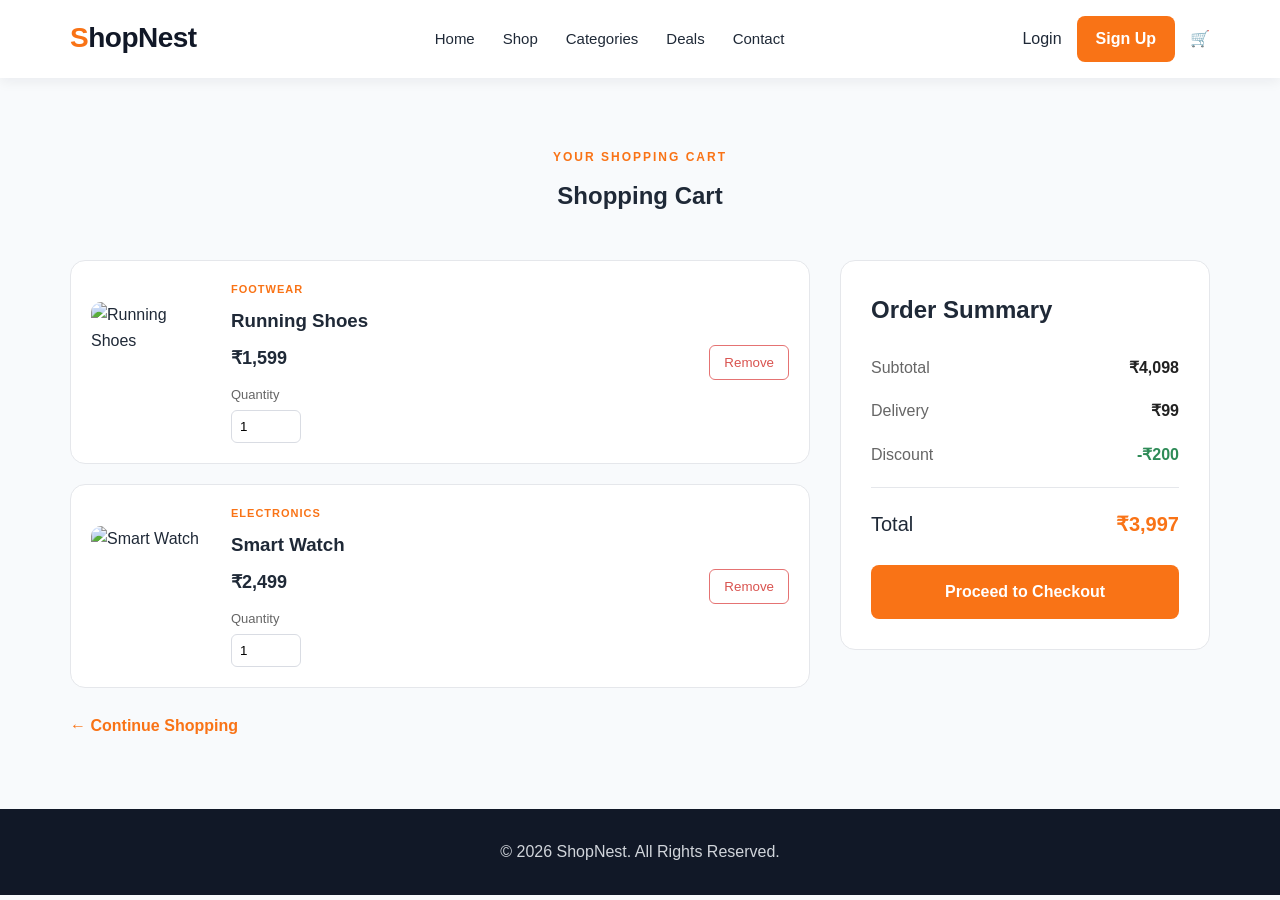
==== cart.html @ 8742a6b3 "initial commit" ====
<!DOCTYPE html>
<html lang="en">

<head>
    <meta charset="UTF-8">

    <meta name="viewport"
        content="width=device-width, initial-scale=1.0">

    <meta name="description"
        content="Your shopping cart - ShopNest">

    <title>Shopping Cart - ShopNest</title>

    <link rel="stylesheet" href="css/style.css">
</head>

<body>

    <!-- Header -->
    <header>

        <nav>

            <a href="index.html" class="logo">
                ShopNest
            </a>

            <ul class="nav-links">

                <li>
                    <a href="index.html">Home</a>
                </li>

                <li>
                    <a href="products.html">Shop</a>
                </li>

                <li>
                    <a href="products.html">Categories</a>
                </li>

                <li>
                    <a href="products.html">Deals</a>
                </li>

                <li>
                    <a href="contact.html">Contact</a>
                </li>

            </ul>

            <div class="nav-actions">

                <a href="login.html">
                    Login
                </a>

                <a href="signup.html" class="signup-btn">
                    Sign Up
                </a>

                <a href="cart.html" aria-label="Shopping Cart">
                    🛒
                </a>

            </div>

        </nav>

    </header>


    <!-- Cart Main Section -->
    <main>

        <section class="cart-section">

            <div class="section-heading">

                <p>
                    YOUR SHOPPING CART
                </p>

                <h1>
                    Shopping Cart
                </h1>

            </div>


            <div class="cart-layout">


                <!-- Cart Items -->

                <div class="cart-items">


                    <!-- Cart Item 1 -->

                    <article class="cart-item">

                        <img
                            src="https://images.unsplash.com/photo-1542291026-7eec264c27ff?auto=format&fit=crop&w=300&q=80"
                            alt="Running Shoes">

                        <div class="cart-item-info">

                            <p class="product-category">
                                Footwear
                            </p>

                            <h3>
                                Running Shoes
                            </h3>

                            <p class="cart-price">
                                ₹1,599
                            </p>

                            <label for="quantity1">
                                Quantity
                            </label>

                            <input
                                type="number"
                                id="quantity1"
                                name="quantity1"
                                value="1"
                                min="1"
                                max="10">

                        </div>

                        <button
                            type="button"
                            class="remove-btn">

                            Remove

                        </button>

                    </article>


                    <!-- Cart Item 2 -->

                    <article class="cart-item">

                        <img
                            src="https://images.unsplash.com/photo-1523275335684-37898b6baf30?auto=format&fit=crop&w=300&q=80"
                            alt="Smart Watch">

                        <div class="cart-item-info">

                            <p class="product-category">
                                Electronics
                            </p>

                            <h3>
                                Smart Watch
                            </h3>

                            <p class="cart-price">
                                ₹2,499
                            </p>

                            <label for="quantity2">
                                Quantity
                            </label>

                            <input
                                type="number"
                                id="quantity2"
                                name="quantity2"
                                value="1"
                                min="1"
                                max="10">

                        </div>

                        <button
                            type="button"
                            class="remove-btn">

                            Remove

                        </button>

                    </article>


                    <!-- Continue Shopping -->

                    <a href="products.html"
                        class="continue-shopping">

                        ← Continue Shopping

                    </a>

                </div>


                <!-- Order Summary -->

                <aside class="order-summary">

                    <h2>
                        Order Summary
                    </h2>


                    <div class="summary-row">

                        <span>
                            Subtotal
                        </span>

                        <strong>
                            ₹4,098
                        </strong>

                    </div>


                    <div class="summary-row">

                        <span>
                            Delivery
                        </span>

                        <strong>
                            ₹99
                        </strong>

                    </div>


                    <div class="summary-row">

                        <span>
                            Discount
                        </span>

                        <strong class="discount">
                            -₹200
                        </strong>

                    </div>


                    <hr>


                    <div class="summary-total">

                        <span>
                            Total
                        </span>

                        <strong>
                            ₹3,997
                        </strong>

                    </div>


                    <a href="#"
                        class="checkout-btn">

                        Proceed to Checkout

                    </a>

                </aside>

            </div>

        </section>

    </main>


    <!-- Footer -->

    <footer>

        <p>
            &copy; 2026 ShopNest.
            All Rights Reserved.
        </p>

    </footer>

</body>

</html>
---- css/style.css ----
/* =========================
   CSS RESET
========================= */

* {
    margin: 0;
    padding: 0;
    box-sizing: border-box;
}

body {
    font-family: Arial, sans-serif;
    background-color: var(--light-bg);
    color: var(--text-color);
    line-height: 1.6;
}
/* =========================
   CSS VARIABLES
========================= */
:root {
    --primary-color: #f97316;
    --secondary-color: #ea580c;

    --dark-color: #111827;
    --text-color: #1f2937;
    --muted-text: #6b7280;

    --white: #ffffff;
    --light-bg: #f8fafc;
    --border-color: #e5e7eb;

    --shadow-sm: 0 4px 12px rgba(17, 24, 39, 0.06);
    --shadow-md: 0 10px 30px rgba(17, 24, 39, 0.10);
    --shadow-lg: 0 18px 45px rgba(17, 24, 39, 0.14);

    --radius-sm: 8px;
    --radius-md: 14px;
    --radius-lg: 20px;
}
/* =========================
   NAVBAR
========================= */

header {
    background-color: rgba(255, 255, 255, 0.96);
    box-shadow: var(--shadow-sm);
    position: sticky;
    top: 0;
    z-index: 1000;
    backdrop-filter: blur(10px);
}

nav {
    max-width: 1200px;
    margin: auto;
    padding: 16px 30px;

    display: flex;
    align-items: center;
    justify-content: space-between;
    gap: 30px;
}

.logo {
    color: var(--dark-color);
    font-size: 28px;
    font-weight: 800;
    text-decoration: none;
    letter-spacing: -0.5px;
}

.logo::first-letter {
    color: var(--primary-color);
}

.nav-links {
    display: flex;
    list-style: none;
    gap: 28px;
}

.nav-links a {
    color: var(--text-color);
    text-decoration: none;
    font-size: 15px;
    font-weight: 500;
    transition: 0.3s;
}

.nav-links a:hover {
    color: var(--primary-color);
}

.nav-actions {
    display: flex;
    align-items: center;
    gap: 15px;
}

.nav-actions a {
    text-decoration: none;
    color: var(--text-color);
    font-weight: 500;
}

.signup-btn {
    background-color: var(--primary-color);
    color: var(--white) !important;
    padding: 10px 19px;
    border-radius: var(--radius-sm);
    font-weight: 600 !important;
    transition: 0.3s;
}

.signup-btn:hover {
    background-color: var(--secondary-color);
    transform: translateY(-2px);
    box-shadow: var(--shadow-sm);
}

/* =========================
   FOOTER
========================= */

footer {
    margin-top: 60px;
    text-align: center;
    padding: 30px;
    background-color: var(--dark-color);
    color: #d1d5db;
}
/* =========================
   HERO SECTION
========================= */

.hero {
    max-width: 1200px;
    margin: 35px auto 80px;
    padding: 75px 65px;

    display: flex;
    align-items: center;
    justify-content: space-between;
    gap: 60px;

    background:
        radial-gradient(circle at 85% 20%, rgba(249, 115, 22, 0.15), transparent 35%),
        linear-gradient(135deg, #fff7ed, #ffffff);

    border: 1px solid #fed7aa;
    border-radius: 24px;

    overflow: hidden;
    position: relative;
}

.hero-content {
    flex: 1;
    position: relative;
    z-index: 2;
}

.hero-subtitle {
    display: inline-block;

    color: var(--primary-color);
    background-color: #ffedd5;

    padding: 7px 13px;
    border-radius: 30px;

    font-size: 12px;
    font-weight: 700;
    letter-spacing: 1.5px;

    margin-bottom: 18px;
}

.hero h1 {
    max-width: 650px;

    color: var(--dark-color);

    font-size: clamp(40px, 5vw, 64px);
    line-height: 1.08;
    letter-spacing: -2px;

    margin-bottom: 22px;
}

.hero-text {
    max-width: 560px;

    color: var(--muted-text);

    font-size: 17px;
    line-height: 1.8;

    margin-bottom: 32px;
}

.hero-buttons {
    display: flex;
    gap: 14px;
    flex-wrap: wrap;
}

.primary-btn,
.secondary-btn {
    display: inline-block;

    padding: 14px 25px;

    border-radius: 10px;

    text-decoration: none;
    font-weight: 600;

    transition: all 0.3s ease;
}

.primary-btn {
    background-color: var(--primary-color);
    color: var(--white);

    box-shadow: 0 8px 20px rgba(249, 115, 22, 0.25);
}

.primary-btn:hover {
    background-color: var(--secondary-color);
    transform: translateY(-3px);
    box-shadow: 0 12px 25px rgba(249, 115, 22, 0.3);
}

.secondary-btn {
    background-color: var(--white);

    border: 1px solid #d1d5db;
    color: var(--dark-color);
}

.secondary-btn:hover {
    border-color: var(--primary-color);
    color: var(--primary-color);
    transform: translateY(-3px);
}

.hero-image {
    flex: 1;
    display: flex;
    justify-content: center;

    position: relative;
    z-index: 2;
}

.hero-image img {
    width: 100%;
    max-width: 500px;

    display: block;

    border-radius: 20px;

    box-shadow: var(--shadow-lg);

    transition: transform 0.5s ease;
}

.hero-image img:hover {
    transform: scale(1.03);
}
/* =========================
   CATEGORIES SECTION
========================= */

.categories-section {
    max-width: 1200px;
    margin: 90px auto;
    padding: 0 30px;
}

.section-heading {
    text-align: center;
    margin-bottom: 45px;
}

.section-heading p {
    color: var(--primary-color);
    font-size: 12px;
    font-weight: 700;
    letter-spacing: 2px;
    text-transform: uppercase;
    margin-bottom: 10px;
}

.section-heading h2 {
    color: var(--dark-color);
    font-size: 36px;
    letter-spacing: -1px;
}

/* CSS GRID */
.category-grid {
    display: grid;
    grid-template-columns: repeat(3, 1fr);
    gap: 24px;
}

.category-card {
    position: relative;

    padding: 35px 25px;

    text-align: center;

    background:
        linear-gradient(145deg, #ffffff, #f9fafb);

    border: 1px solid var(--border-color);
    border-radius: var(--radius-md);

    text-decoration: none;
    color: var(--text-color);

    overflow: hidden;

    transition: all 0.35s ease;
}

.category-card::before {
    content: "";

    position: absolute;
    width: 100px;
    height: 100px;

    top: -45px;
    right: -45px;

    background: rgba(249, 115, 22, 0.08);

    border-radius: 50%;

    transition: 0.4s;
}

.category-card:hover {
    transform: translateY(-8px);

    border-color: #fed7aa;

    box-shadow: var(--shadow-md);
}

.category-card:hover::before {
    transform: scale(2);
}

.category-icon {
    position: relative;
    z-index: 1;

    width: 70px;
    height: 70px;

    margin: 0 auto 20px;

    display: flex;
    align-items: center;
    justify-content: center;

    background-color: #fff7ed;

    border-radius: 18px;

    font-size: 34px;

    transition: all 0.35s ease;
}

.category-card:hover .category-icon {
    background-color: var(--primary-color);

    transform: translateY(-4px) rotate(-3deg);
}

.category-card h3 {
    position: relative;
    z-index: 1;

    color: var(--dark-color);

    font-size: 19px;

    margin-bottom: 8px;
}

.category-card p {
    position: relative;
    z-index: 1;

    color: var(--muted-text);

    font-size: 14px;
    line-height: 1.6;
}
/* =========================
   FEATURED PRODUCTS
========================= */

.products-section {
    max-width: 1200px;
    margin: 90px auto;
    padding: 0 30px;
}

.product-grid {
    display: grid;
    grid-template-columns: repeat(4, minmax(0, 1fr));
    gap: 24px;
    align-items: stretch;
}

.product-card {
    display: flex;
    flex-direction: column;

    background: var(--white);
    border: 1px solid var(--border-color);
    border-radius: var(--radius-md);

    overflow: hidden;

    box-shadow: var(--shadow-sm);

    transition: transform 0.3s ease,
                box-shadow 0.3s ease;
}

.product-card:hover {
    transform: translateY(-7px);
    box-shadow: var(--shadow-md);
}


/* Product Image */

.product-image {
    position: relative;
    width: 100%;
    height: 250px;

    background: #f3f4f6;

    overflow: hidden;
}

.product-image img {
    width: 100%;
    height: 100%;

    display: block;

    object-fit: cover;

    transition: transform 0.4s ease;
}

.product-card:hover .product-image img {
    transform: scale(1.06);
}


/* Badge */

.product-badge {
    position: absolute;
    top: 14px;
    left: 14px;

    z-index: 2;

    padding: 6px 11px;

    background: var(--primary-color);
    color: var(--white);

    border-radius: 6px;

    font-size: 11px;
    font-weight: 700;
}


/* Product Information */

.product-info {
    display: flex;
    flex-direction: column;

    flex: 1;

    padding: 20px;
}

.product-category {
    color: var(--primary-color);

    font-size: 13px;
    font-weight: 600;

    margin-bottom: 6px;
}

.product-info h3 {
    color: var(--dark-color);

    font-size: 18px;

    margin-bottom: 10px;

    min-height: 27px;
}


/* Rating */

.rating {
    font-size: 13px;

    margin-bottom: 14px;
}

.rating span {
    color: var(--muted-text);
}


/* Price */

.price {
    display: flex;
    align-items: center;
    gap: 10px;

    margin-bottom: 18px;
}

.price strong {
    color: var(--dark-color);
    font-size: 20px;
}

.price del {
    color: #9ca3af;
    font-size: 13px;
}


/* Product Button */

.product-btn {
    display: block;

    width: 100%;

    margin-top: auto;

    padding: 11px 15px;

    text-align: center;

    background: var(--primary-color);
    color: var(--white);

    border-radius: 8px;

    text-decoration: none;

    font-size: 14px;
    font-weight: 600;

    transition: 0.3s ease;
}

.product-btn:hover {
    background: var(--secondary-color);
}


/* View All */

.view-all {
    text-align: center;
    margin-top: 40px;
}


/* =========================
   PRODUCTS RESPONSIVE
========================= */

@media (max-width: 1000px) {

    .product-grid {
        grid-template-columns: repeat(2, 1fr);
    }

}


@media (max-width: 600px) {

    .products-section {
        padding: 0 15px;
        margin: 60px auto;
    }

    .product-grid {
        grid-template-columns: 1fr;
    }

    .product-image {
        height: 260px;
    }

}
/* =========================
   RESPONSIVE DESIGN
========================= */

@media (max-width: 900px) {

    .hero {
        padding: 55px 35px;
        gap: 35px;
    }

    .hero h1 {
        font-size: 44px;
    }

    .category-grid {
        grid-template-columns: repeat(2, 1fr);
    }

    .product-grid {
        grid-template-columns: repeat(2, 1fr);
    }

}

@media (max-width: 768px) {

    nav {
        padding: 15px 20px;
    }

    .nav-links {
        gap: 15px;
    }

    .hero {
        flex-direction: column;
        align-items: flex-start;
    }

    .hero-content,
    .hero-image {
        width: 100%;
    }

}

@media (max-width: 600px) {

    .nav-links {
        display: none;
    }

    .hero {
        margin: 20px 15px 60px;
        padding: 40px 25px;
        border-radius: 20px;
    }

    .hero h1 {
        font-size: 38px;
        letter-spacing: -1px;
    }

    .hero-text {
        font-size: 15px;
    }

    .hero-image img {
        max-width: 100%;
    }

    .category-grid {
        grid-template-columns: 1fr;
    }

    .product-grid {
        grid-template-columns: 1fr;
    }

    .product-image img {
        height: 250px;
    }

}
/* =========================
   SIGN UP PAGE
========================= */

.signup-section {
    min-height: 100vh;
    padding: 70px 20px;
    background-color: #f7f8fc;

    display: flex;
    justify-content: center;
    align-items: center;
}

.signup-container {
    width: 100%;
    max-width: 600px;

    background-color: white;
    padding: 40px;

    border-radius: 18px;

    box-shadow: 0 15px 40px rgba(0, 0, 0, 0.08);
}

.signup-heading {
    text-align: center;
    margin-bottom: 30px;
}

.signup-heading p {
    color: var(--primary-color);
    font-size: 13px;
    font-weight: bold;
    letter-spacing: 2px;
    margin-bottom: 8px;
}

.signup-heading h1 {
    font-size: 32px;
    margin-bottom: 10px;
}

.signup-heading span {
    color: #777;
    font-size: 14px;
}


/* Form */

.signup-form {
    display: flex;
    flex-direction: column;
    gap: 18px;
}

.form-group {
    display: flex;
    flex-direction: column;
    gap: 7px;
}

.form-group label {
    font-size: 14px;
    font-weight: 600;
}

.form-group input {
    width: 100%;
    padding: 13px 14px;

    border: 1px solid #d9dce3;
    border-radius: 8px;

    font-size: 14px;
    outline: none;

    transition: 0.3s;
}

.form-group input:focus {
    border-color: var(--primary-color);

    box-shadow: 0 0 0 3px rgba(0, 0, 0, 0.06);
}


/* Valid & Invalid */

.form-group input:valid {
    border-color: #b8d8c0;
}

.form-group input:invalid:not(:placeholder-shown) {
    border-color: #e57373;
}


/* Gender */

.gender-group {
    border: 1px solid #d9dce3;
    border-radius: 8px;
    padding: 15px;

    display: flex;
    gap: 20px;
    flex-wrap: wrap;
}

.gender-group legend {
    padding: 0 6px;
    font-size: 14px;
    font-weight: 600;
}

.gender-group label {
    font-size: 14px;
    display: flex;
    align-items: center;
    gap: 6px;
}

.gender-group input {
    accent-color: var(--primary-color);
}


/* Terms */

.terms-group {
    font-size: 13px;
    color: #666;
}

.terms-group label {
    display: flex;
    align-items: flex-start;
    gap: 8px;
    line-height: 1.5;
}

.terms-group input {
    margin-top: 3px;
    accent-color: var(--primary-color);
}

.terms-group a {
    color: var(--primary-color);
    font-weight: 600;
    text-decoration: none;
}


/* Submit Button */

.signup-submit {
    width: 100%;
    padding: 14px;

    border: none;
    border-radius: 8px;

    background-color: var(--primary-color);
    color: white;

    font-size: 16px;
    font-weight: 600;

    cursor: pointer;

    transition: 0.3s;
}

.signup-submit:hover {
    background-color: var(--secondary-color);
    transform: translateY(-2px);
}


/* Login Link */

.login-link {
    text-align: center;
    font-size: 14px;
    color: #666;
}

.login-link a {
    color: var(--primary-color);
    font-weight: bold;
    text-decoration: none;
}

.login-link a:hover {
    text-decoration: underline;
}


/* =========================
   SIGN UP RESPONSIVE
========================= */

@media (max-width: 600px) {

    .signup-section {
        padding: 40px 15px;
    }

    .signup-container {
        padding: 25px 20px;
    }

    .signup-heading h1 {
        font-size: 26px;
    }

    .gender-group {
        flex-direction: column;
        gap: 12px;
    }

}
/* =========================
   LOGIN PAGE
========================= */

.login-section {
    min-height: 100vh;
    padding: 70px 20px;

    background-color: #f7f8fc;

    display: flex;
    justify-content: center;
    align-items: center;
}

.login-container {
    width: 100%;
    max-width: 500px;

    background-color: white;

    padding: 40px;

    border-radius: 18px;

    box-shadow: 0 15px 40px rgba(0, 0, 0, 0.08);
}


/* Login Heading */

.login-heading {
    text-align: center;
    margin-bottom: 30px;
}

.login-heading p {
    color: var(--primary-color);

    font-size: 13px;
    font-weight: bold;

    letter-spacing: 2px;

    margin-bottom: 8px;
}

.login-heading h1 {
    font-size: 30px;
    margin-bottom: 10px;
}

.login-heading span {
    color: #777;
    font-size: 14px;
}


/* Login Form */

.login-form {
    display: flex;
    flex-direction: column;
    gap: 20px;
}


/* Login Options */

.login-options {
    display: flex;
    align-items: center;
    justify-content: space-between;

    font-size: 13px;
}

.login-options label {
    display: flex;
    align-items: center;
    gap: 7px;

    color: #666;
}

.login-options input {
    accent-color: var(--primary-color);
}

.login-options a {
    color: var(--primary-color);

    text-decoration: none;

    font-weight: 600;
}

.login-options a:hover {
    text-decoration: underline;
}


/* Login Button */

.login-submit {
    width: 100%;

    padding: 14px;

    border: none;
    border-radius: 8px;

    background-color: var(--primary-color);
    color: white;

    font-size: 16px;
    font-weight: 600;

    cursor: pointer;

    transition: 0.3s;
}

.login-submit:hover {
    background-color: var(--secondary-color);

    transform: translateY(-2px);

    box-shadow: 0 8px 18px rgba(0, 0, 0, 0.12);
}


/* Sign Up Link */

.signup-link {
    text-align: center;

    font-size: 14px;

    color: #666;
}

.signup-link a {
    color: var(--primary-color);

    font-weight: bold;

    text-decoration: none;
}

.signup-link a:hover {
    text-decoration: underline;
}


/* Login Responsive */

@media (max-width: 600px) {

    .login-section {
        padding: 40px 15px;
    }

    .login-container {
        padding: 25px 20px;
    }

    .login-heading h1 {
        font-size: 25px;
    }

    .login-options {
        flex-direction: column;
        align-items: flex-start;
        gap: 10px;
    }

}

  /* =========================
   CART PAGE
========================= */

.cart-section {
    max-width: 1200px;
    margin: 70px auto;
    padding: 0 30px;
}

.cart-layout {
    display: grid;
    grid-template-columns: 2fr 1fr;
    gap: 30px;
    align-items: start;
}

/* Cart Items */

.cart-items {
    display: flex;
    flex-direction: column;
    gap: 20px;
}

.cart-item {
    display: grid;
    grid-template-columns: 120px 1fr auto;
    gap: 20px;
    align-items: center;

    padding: 20px;

    background-color: white;
    border: 1px solid #e5e7eb;
    border-radius: 15px;

    transition: 0.3s;
}

.cart-item:hover {
    box-shadow: 0 10px 25px rgba(0, 0, 0, 0.08);
}

.cart-item img {
    width: 120px;
    height: 120px;

    object-fit: cover;

    border-radius: 10px;
}

.cart-item-info {
    display: flex;
    flex-direction: column;
    align-items: flex-start;
}

.cart-item-info h3 {
    margin-bottom: 8px;
}

.cart-item-info label {
    font-size: 13px;
    color: #666;
    margin-bottom: 5px;
}

.cart-price {
    font-size: 18px;
    font-weight: bold;
    margin-bottom: 12px;
}

.cart-item-info input {
    width: 70px;
    padding: 8px;

    border: 1px solid #d9dce3;
    border-radius: 6px;

    outline: none;
}

.cart-item-info input:focus {
    border-color: var(--primary-color);
}

.remove-btn {
    padding: 9px 14px;

    border: 1px solid #e57373;
    border-radius: 6px;

    background-color: white;
    color: #d9534f;

    cursor: pointer;

    transition: 0.3s;
}

.remove-btn:hover {
    background-color: #d9534f;
    color: white;
}

/* Continue Shopping */

.continue-shopping {
    color: var(--primary-color);
    text-decoration: none;
    font-weight: 600;

    margin-top: 5px;
}

.continue-shopping:hover {
    text-decoration: underline;
}


/* =========================
   ORDER SUMMARY
========================= */

.order-summary {
    background-color: white;

    padding: 30px;

    border: 1px solid #e5e7eb;
    border-radius: 15px;

    position: sticky;
    top: 20px;
}

.order-summary h2 {
    margin-bottom: 25px;
}

.summary-row {
    display: flex;
    justify-content: space-between;

    margin-bottom: 18px;

    color: #666;
}

.summary-row strong {
    color: #222;
}

.summary-row .discount {
    color: #2e8b57;
}

.order-summary hr {
    border: none;
    border-top: 1px solid #e5e7eb;
    margin: 20px 0;
}

.summary-total {
    display: flex;
    justify-content: space-between;

    font-size: 20px;

    margin-bottom: 25px;
}

.summary-total strong {
    color: var(--primary-color);
}

.checkout-btn {
    display: block;

    width: 100%;

    padding: 14px;

    text-align: center;

    background-color: var(--primary-color);
    color: white;

    border-radius: 8px;

    text-decoration: none;
    font-weight: 600;

    transition: 0.3s;
}

.checkout-btn:hover {
    background-color: var(--secondary-color);
    transform: translateY(-2px);
}


/* =========================
   CART RESPONSIVE
========================= */

@media (max-width: 850px) {

    .cart-layout {
        grid-template-columns: 1fr;
    }

    .order-summary {
        position: static;
    }

}

@media (max-width: 600px) {

    .cart-section {
        padding: 0 15px;
    }

    .cart-item {
        grid-template-columns: 80px 1fr;
        gap: 15px;
    }

    .cart-item img {
        width: 80px;
        height: 80px;
    }

    .remove-btn {
        grid-column: 2;
        justify-self: start;
    }

}
/* =========================
   CONTACT PAGE
========================= */

.contact-section {
    max-width: 1200px;
    margin: 70px auto;
    padding: 0 30px;
}

.contact-layout {
    display: grid;
    grid-template-columns: 1fr 1.3fr;
    gap: 40px;
    margin-top: 40px;
}

/* Contact Information */

.contact-info {
    display: flex;
    flex-direction: column;
    gap: 20px;
}

.contact-card {
    display: flex;
    align-items: flex-start;
    gap: 18px;

    padding: 22px;

    background-color: white;

    border: 1px solid #e5e7eb;
    border-radius: 14px;

    transition: 0.3s;
}

.contact-card:hover {
    transform: translateY(-3px);
    box-shadow: 0 10px 25px rgba(0, 0, 0, 0.08);
}

.contact-icon {
    width: 48px;
    height: 48px;

    display: flex;
    justify-content: center;
    align-items: center;

    background-color: #f1f3f8;

    border-radius: 10px;

    font-size: 22px;
    flex-shrink: 0;
}

.contact-card h3 {
    margin-bottom: 6px;
}

.contact-card p {
    color: #666;
    font-size: 14px;
    line-height: 1.6;
}


/* Contact Form */

.contact-form-container {
    background-color: white;

    padding: 35px;

    border: 1px solid #e5e7eb;
    border-radius: 16px;

    box-shadow: 0 10px 30px rgba(0, 0, 0, 0.06);
}

.contact-form-container h2 {
    margin-bottom: 25px;
}

.contact-form {
    display: flex;
    flex-direction: column;
    gap: 18px;
}

.contact-form textarea {
    width: 100%;

    padding: 13px 14px;

    border: 1px solid #d9dce3;
    border-radius: 8px;

    font-family: inherit;
    font-size: 14px;

    resize: vertical;

    outline: none;

    transition: 0.3s;
}

.contact-form textarea:focus {
    border-color: var(--primary-color);

    box-shadow: 0 0 0 3px rgba(0, 0, 0, 0.06);
}


/* Submit Button */

.contact-submit {
    width: 100%;

    padding: 14px;

    border: none;
    border-radius: 8px;

    background-color: var(--primary-color);
    color: white;

    font-size: 16px;
    font-weight: 600;

    cursor: pointer;

    transition: 0.3s;
}

.contact-submit:hover {
    background-color: var(--secondary-color);

    transform: translateY(-2px);
}


/* =========================
   CONTACT RESPONSIVE
========================= */

@media (max-width: 800px) {

    .contact-layout {
        grid-template-columns: 1fr;
    }

}

@media (max-width: 600px) {

    .contact-section {
        padding: 0 15px;
    }

    .contact-form-container {
        padding: 25px 20px;
    }

    .contact-card {
        padding: 18px;
    }

}
/* =========================
   PRODUCT DETAILS PAGE
========================= */

.product-details-section {
    max-width: 1200px;
    margin: 70px auto;
    padding: 0 30px;
}

.product-details-layout {
    display: grid;
    grid-template-columns: 1fr 1fr;
    gap: 60px;
    align-items: center;
}

/* Product Image */

.product-details-image {
    position: relative;
    background-color: #f7f8fc;
    border-radius: 18px;
    overflow: hidden;
}

.product-details-image img {
    width: 100%;
    height: 550px;
    object-fit: cover;
    display: block;
}

.details-badge {
    position: absolute;
    top: 20px;
    left: 20px;

    background-color: #e53935;
    color: white;

    padding: 8px 14px;
    border-radius: 20px;

    font-size: 13px;
    font-weight: bold;

    z-index: 1;
}


/* Product Information */

.product-details-info {
    display: flex;
    flex-direction: column;
    gap: 18px;
}

.product-details-info h1 {
    font-size: 42px;
    margin: 0;
}

.details-rating {
    display: flex;
    align-items: center;
    gap: 12px;
}

.details-rating span {
    font-size: 18px;
    letter-spacing: 2px;
}

.details-rating small {
    color: #777;
}


/* Price */

.details-price {
    display: flex;
    align-items: center;
    gap: 12px;
}

.details-price strong {
    font-size: 30px;
}

.details-price del {
    color: #888;
}

.details-price span {
    background-color: #e8f5e9;
    color: #2e7d32;

    padding: 5px 10px;
    border-radius: 5px;

    font-size: 12px;
    font-weight: bold;
}

.product-description {
    color: #666;
    line-height: 1.7;
    max-width: 550px;
}


/* Size */

.product-option h3 {
    margin-bottom: 12px;
}

.size-options {
    display: flex;
    gap: 10px;
}

.size-options label {
    cursor: pointer;
}

.size-options input {
    display: none;
}

.size-options span {
    display: flex;
    justify-content: center;
    align-items: center;

    width: 45px;
    height: 45px;

    border: 1px solid #d9dce3;
    border-radius: 7px;

    font-weight: 600;

    transition: 0.3s;
}

.size-options input:checked + span {
    background-color: var(--primary-color);
    color: white;
    border-color: var(--primary-color);
}

.size-options span:hover {
    border-color: var(--primary-color);
}


/* Quantity */

.quantity-option {
    display: flex;
    align-items: center;
    gap: 15px;
}

.quantity-option label {
    font-weight: 600;
}

.quantity-option input {
    width: 70px;
    padding: 10px;

    border: 1px solid #d9dce3;
    border-radius: 7px;

    outline: none;
}

.quantity-option input:focus {
    border-color: var(--primary-color);
}


/* Buttons */

.product-actions {
    display: flex;
    gap: 15px;
    margin-top: 5px;
}

.add-cart-btn,
.buy-now-btn {
    flex: 1;

    padding: 14px 20px;

    text-align: center;

    border-radius: 8px;

    text-decoration: none;

    font-weight: 600;

    transition: 0.3s;
}

.add-cart-btn {
    background-color: var(--primary-color);
    color: white;
}

.buy-now-btn {
    border: 1px solid var(--primary-color);
    color: var(--primary-color);
}

.add-cart-btn:hover,
.buy-now-btn:hover {
    transform: translateY(-2px);
}


/* Product Features */

.product-features {
    display: grid;
    grid-template-columns: repeat(3, 1fr);
    gap: 10px;

    padding-top: 20px;
    border-top: 1px solid #e5e7eb;
}

.product-features div {
    display: flex;
    flex-direction: column;
    gap: 7px;

    font-size: 20px;
}

.product-features span {
    font-size: 12px;
    color: #666;
}


/* =========================
   PRODUCT DETAILS RESPONSIVE
========================= */

@media (max-width: 850px) {

    .product-details-layout {
        grid-template-columns: 1fr;
        gap: 35px;
    }

    .product-details-image img {
        height: 450px;
    }

    .product-details-info h1 {
        font-size: 34px;
    }

}

@media (max-width: 600px) {

    .product-details-section {
        padding: 0 15px;
        margin: 40px auto;
    }

    .product-details-image img {
        height: 350px;
    }

    .product-details-info h1 {
        font-size: 28px;
    }

    .details-price strong {
        font-size: 25px;
    }

    .product-actions {
        flex-direction: column;
    }

    .product-features {
        grid-template-columns: 1fr;
    }

}
/* =========================
   HOME PAGE - FINAL POLISH
========================= */

.hero {
    min-height: 520px;
}

/* Hero image professional look */

.hero-image {
    position: relative;
}

.hero-image::after {
    content: "";
    position: absolute;
    width: 180px;
    height: 180px;

    right: 10px;
    bottom: -30px;

    background-color: rgba(249, 115, 22, 0.12);
    border-radius: 50%;

    z-index: -1;
}


/* =========================
   CATEGORY IMPROVEMENT
========================= */

.category-card {
    min-height: 210px;

    display: flex;
    flex-direction: column;
    align-items: center;
    justify-content: center;
}

.category-card h3 {
    transition: 0.3s;
}

.category-card:hover h3 {
    color: var(--primary-color);
}


/* =========================
   PRODUCT IMPROVEMENT
========================= */

.product-card {
    box-shadow: var(--shadow-sm);
}

.product-card:hover {
    border-color: #fed7aa;
    box-shadow: var(--shadow-lg);
}

.product-info h3 {
    color: var(--dark-color);
}

.product-btn {
    font-weight: 600;
}

.product-btn:hover {
    transform: translateY(-2px);
    box-shadow: 0 8px 18px rgba(249, 115, 22, 0.2);
}


/* =========================
   SECTION SPACING
========================= */

.products-section {
    margin-bottom: 100px;
}

.view-all .primary-btn {
    padding: 13px 28px;
}


/* =========================
   MOBILE HERO
========================= */

@media (max-width: 600px) {

    .hero {
        min-height: auto;
    }

    .hero-image::after {
        width: 100px;
        height: 100px;
        right: 0;
        bottom: -15px;
    }

}

.hero {
    min-height: 560px;

    background:
        radial-gradient(
            circle at 90% 10%,
            rgba(249, 115, 22, 0.18),
            transparent 35%
        ),
        linear-gradient(
            135deg,
            #fff7ed 0%,
            #ffffff 55%,
            #fffaf5 100%
        );

    border: 1px solid #fed7aa;

    box-shadow:
        0 20px 50px rgba(17, 24, 39, 0.08);
}


/* Hero heading */

.hero h1 {
    font-weight: 800;
    color: var(--dark-color);
}


/* Highlight first line */

.hero h1::first-line {
    color: var(--dark-color);
}


/* Hero image */

.hero-image img {
    border: 6px solid rgba(255, 255, 255, 0.8);

    box-shadow:
        0 25px 60px rgba(17, 24, 39, 0.18);
}


/* Button improvement */

.primary-btn {
    min-width: 130px;
    text-align: center;
}

.secondary-btn {
    min-width: 160px;
    text-align: center;
}


/* Mobile */

@media (max-width: 768px) {

    .hero {
        text-align: center;
        align-items: center;
    }

    .hero-content {
        display: flex;
        flex-direction: column;
        align-items: center;
    }

    .hero-text {
        margin-left: auto;
        margin-right: auto;
    }

    .hero-buttons {
        justify-content: center;
    }

}
/* =========================
   HERO VISUAL
   IMAGE-FREE DESIGN
========================= */

.hero-visual {
    flex: 1;
    min-height: 380px;

    position: relative;

    display: flex;
    align-items: center;
    justify-content: center;
}


/* Main Card */

.hero-card-main {
    width: 280px;
    height: 280px;

    display: flex;
    flex-direction: column;
    align-items: center;
    justify-content: center;

    background: rgba(255, 255, 255, 0.9);

    border: 1px solid #fed7aa;

    border-radius: 30px;

    box-shadow: var(--shadow-lg);

    position: relative;
    z-index: 3;
}

.hero-card-main span {
    width: 80px;
    height: 80px;

    display: flex;
    align-items: center;
    justify-content: center;

    background-color: #fff7ed;

    border-radius: 24px;

    font-size: 42px;

    margin-bottom: 18px;
}

.hero-card-main h3 {
    color: var(--dark-color);

    font-size: 28px;

    margin-bottom: 5px;
}

.hero-card-main p {
    color: var(--muted-text);

    font-size: 14px;
}


/* Sale Card */

.hero-card-top {
    position: absolute;

    top: 25px;
    right: 20px;

    width: 105px;
    height: 105px;

    display: flex;
    flex-direction: column;
    align-items: center;
    justify-content: center;

    background-color: var(--primary-color);

    color: white;

    border-radius: 22px;

    transform: rotate(8deg);

    box-shadow: var(--shadow-md);

    z-index: 4;
}

.hero-card-top strong {
    font-size: 28px;
}

.hero-card-top span {
    font-size: 12px;
    font-weight: 700;
}


/* Rating Card */

.hero-card-bottom {
    position: absolute;

    bottom: 25px;
    left: 10px;

    display: flex;
    align-items: center;
    gap: 10px;

    padding: 14px 18px;

    background-color: white;

    border: 1px solid var(--border-color);

    border-radius: 14px;

    box-shadow: var(--shadow-md);

    z-index: 4;
}

.hero-card-bottom > span {
    font-size: 24px;
}

.hero-card-bottom strong,
.hero-card-bottom small {
    display: block;
}

.hero-card-bottom strong {
    color: var(--dark-color);
    font-size: 13px;
}

.hero-card-bottom small {
    color: var(--muted-text);
    font-size: 11px;
}


/* Decorative Circles */

.hero-circle {
    position: absolute;

    border-radius: 50%;

    z-index: 1;
}

.circle-one {
    width: 300px;
    height: 300px;

    background-color: rgba(249, 115, 22, 0.10);

    right: 40px;
}

.circle-two {
    width: 100px;
    height: 100px;

    background-color: rgba(249, 115, 22, 0.16);

    bottom: 20px;
    right: 0;
}


/* Mobile */

@media (max-width: 768px) {

    .hero-visual {
        width: 100%;
        min-height: 350px;
    }

    .hero-card-main {
        width: 240px;
        height: 240px;
    }

    .hero-card-top {
        right: 5%;
        top: 15px;
    }

    .hero-card-bottom {
        left: 5%;
        bottom: 15px;
    }

}
/* =========================
   PREMIUM CATEGORY CARDS
========================= */

.categories-section {
    position: relative;
}

.category-grid {
    grid-template-columns: repeat(3, 1fr);
    gap: 22px;
}

.category-card {
    min-height: 220px;
    padding: 32px 25px;

    display: flex;
    flex-direction: column;
    align-items: center;
    justify-content: center;

    background: #ffffff;

    border: 1px solid var(--border-color);
    border-radius: var(--radius-md);

    box-shadow: var(--shadow-sm);

    position: relative;
    overflow: hidden;

    transition: all 0.35s ease;
}

.category-card::after {
    content: "";

    position: absolute;

    width: 130px;
    height: 130px;

    right: -65px;
    bottom: -65px;

    background-color: rgba(249, 115, 22, 0.08);

    border-radius: 50%;

    transition: 0.4s ease;
}

.category-card:hover {
    transform: translateY(-8px);

    border-color: #fdba74;

    box-shadow: var(--shadow-lg);
}

.category-card:hover::after {
    transform: scale(1.6);
}


/* Category Icon */

.category-icon {
    width: 72px;
    height: 72px;

    display: flex;
    align-items: center;
    justify-content: center;

    margin-bottom: 18px;

    background: #fff7ed;

    border: 1px solid #fed7aa;

    border-radius: 20px;

    font-size: 34px;

    position: relative;
    z-index: 2;

    transition: all 0.35s ease;
}

.category-card:hover .category-icon {
    background-color: var(--primary-color);

    transform: translateY(-5px) scale(1.05);

    box-shadow: 0 10px 25px rgba(249, 115, 22, 0.25);
}


/* Category Text */

.category-card h3 {
    color: var(--dark-color);

    font-size: 19px;

    margin-bottom: 7px;

    position: relative;
    z-index: 2;

    transition: 0.3s;
}

.category-card:hover h3 {
    color: var(--primary-color);
}

.category-card p {
    max-width: 220px;

    color: var(--muted-text);

    font-size: 13px;

    line-height: 1.6;

    position: relative;
    z-index: 2;
}


/* Mobile */

@media (max-width: 900px) {

    .category-grid {
        grid-template-columns: repeat(2, 1fr);
    }

}

@media (max-width: 600px) {

    .categories-section {
        margin-top: 60px;
    }

    .category-grid {
        grid-template-columns: 1fr;
    }

    .category-card {
        min-height: 200px;
    }

}
/* =========================
   PREMIUM PRODUCT CARDS
========================= */

.products-section {
    margin-top: 100px;
    margin-bottom: 100px;
}

.product-grid {
    gap: 24px;
}

.product-card {
    position: relative;

    background: var(--white);

    border: 1px solid var(--border-color);
    border-radius: var(--radius-md);

    overflow: hidden;

    box-shadow: var(--shadow-sm);

    transition: all 0.35s ease;
}

.product-card:hover {
    transform: translateY(-8px);
    box-shadow: var(--shadow-lg);
    border-color: #fed7aa;
}


/* Product Image */

.product-image {
    height: 260px;

    background: #f9fafb;

    overflow: hidden;

    position: relative;
}

.product-image img {
    width: 100%;
    height: 100%;

    object-fit: cover;

    transition: transform 0.5s ease;
}

.product-card:hover .product-image img {
    transform: scale(1.07);
}


/* Product Badge */

.product-badge {
    top: 14px;
    left: 14px;

    background: var(--primary-color);

    padding: 6px 11px;

    border-radius: 20px;

    font-size: 11px;
    font-weight: 700;

    box-shadow: 0 5px 12px rgba(249, 115, 22, 0.25);
}


/* Product Info */

.product-info {
    padding: 20px;
}

.product-category {
    color: var(--primary-color);

    font-size: 11px;
    font-weight: 700;

    text-transform: uppercase;
    letter-spacing: 1px;

    margin-bottom: 7px;
}

.product-info h3 {
    color: var(--dark-color);

    font-size: 18px;

    margin-bottom: 9px;

    transition: 0.3s;
}

.product-card:hover .product-info h3 {
    color: var(--primary-color);
}


/* Rating */

.rating {
    display: flex;
    align-items: center;
    gap: 5px;

    margin-bottom: 13px;

    font-size: 13px;
}

.rating span {
    color: var(--muted-text);
}


/* Price */

.price {
    display: flex;
    align-items: center;
    gap: 9px;

    margin-bottom: 18px;
}

.price strong {
    color: var(--dark-color);

    font-size: 21px;
}

.price del {
    color: #9ca3af;

    font-size: 13px;
}


/* Product Button */

.product-btn {
    width: 100%;

    padding: 12px;

    background: var(--dark-color);
    color: var(--white);

    border-radius: var(--radius-sm);

    font-size: 14px;
    font-weight: 600;

    transition: all 0.3s ease;
}

.product-btn:hover {
    background: var(--primary-color);

    transform: translateY(-2px);

    box-shadow: 0 8px 18px rgba(249, 115, 22, 0.25);
}


/* View All */

.view-all {
    margin-top: 45px;
}

.view-all a {
    display: inline-block;

    padding: 12px 24px;

    border: 1px solid var(--border-color);
    border-radius: var(--radius-sm);

    color: var(--dark-color);

    text-decoration: none;
    font-weight: 600;

    transition: all 0.3s ease;
}

.view-all a:hover {
    color: var(--primary-color);

    border-color: var(--primary-color);

    transform: translateY(-2px);
}


/* =========================
   PRODUCT RESPONSIVE
========================= */

@media (max-width: 900px) {

    .product-grid {
        grid-template-columns: repeat(2, 1fr);
    }

}

@media (max-width: 600px) {

    .products-section {
        margin-top: 70px;
        margin-bottom: 70px;
    }

    .product-grid {
        grid-template-columns: 1fr;
    }

    .product-image {
        height: 280px;
    }

}
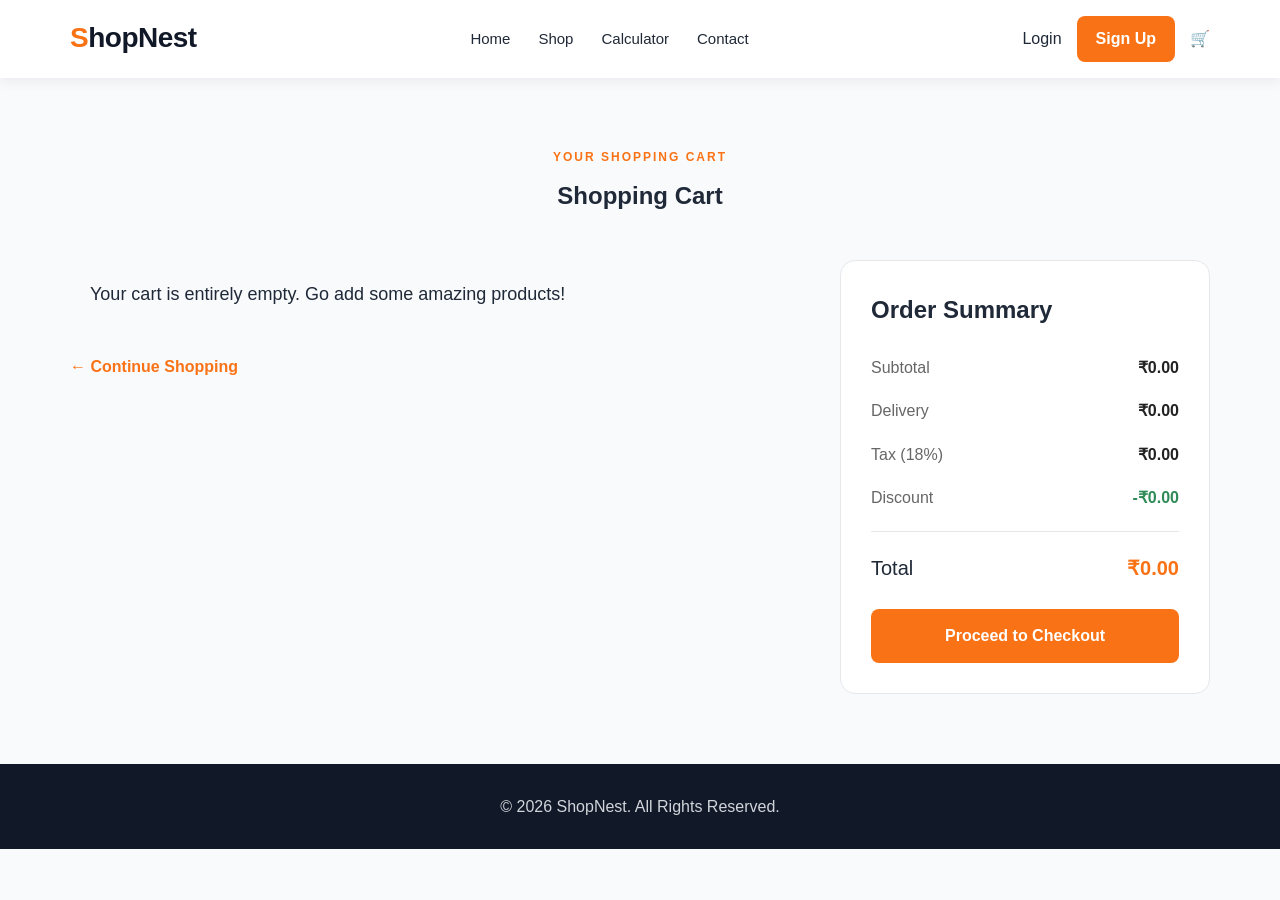
==== commit fc3176e8: "Implemented Calculator logic using js" ====
--- a/cart.html
+++ b/cart.html
@@ -1,299 +1,96 @@
 <!DOCTYPE html>
 <html lang="en">
-
 <head>
     <meta charset="UTF-8">
-
-    <meta name="viewport"
-        content="width=device-width, initial-scale=1.0">
-
-    <meta name="description"
-        content="Your shopping cart - ShopNest">
-
+    <meta name="viewport" content="width=device-width, initial-scale=1.0">
+    <meta name="description" content="Your shopping cart - ShopNest">
     <title>Shopping Cart - ShopNest</title>
-
     <link rel="stylesheet" href="css/style.css">
 </head>
-
 <body>
 
     <!-- Header -->
     <header>
-
         <nav>
-
-            <a href="index.html" class="logo">
-                ShopNest
-            </a>
-
+            <a href="index.html" class="logo">ShopNest</a>
             <ul class="nav-links">
-
-                <li>
-                    <a href="index.html">Home</a>
-                </li>
-
-                <li>
-                    <a href="products.html">Shop</a>
-                </li>
-
-                <li>
-                    <a href="products.html">Categories</a>
-                </li>
-
-                <li>
-                    <a href="products.html">Deals</a>
-                </li>
-
-                <li>
-                    <a href="contact.html">Contact</a>
-                </li>
-
+                <li><a href="index.html">Home</a></li>
+                <li><a href="products.html">Shop</a></li>
+                <li><a href="calculator.html">Calculator</a></li>
+                <li><a href="contact.html">Contact</a></li>
             </ul>
-
             <div class="nav-actions">
-
-                <a href="login.html">
-                    Login
-                </a>
-
-                <a href="signup.html" class="signup-btn">
-                    Sign Up
-                </a>
-
-                <a href="cart.html" aria-label="Shopping Cart">
-                    🛒
-                </a>
-
+                <a href="login.html">Login</a>
+                <a href="signup.html" class="signup-btn">Sign Up</a>
+                <a href="cart.html" aria-label="Shopping Cart">🛒</a>
             </div>
-
         </nav>
-
     </header>
-
 
     <!-- Cart Main Section -->
     <main>
-
         <section class="cart-section">
-
             <div class="section-heading">
-
-                <p>
-                    YOUR SHOPPING CART
-                </p>
-
-                <h1>
-                    Shopping Cart
-                </h1>
-
+                <p>YOUR SHOPPING CART</p>
+                <h1>Shopping Cart</h1>
             </div>
 
-
             <div class="cart-layout">
-
-
-                <!-- Cart Items -->
-
-                <div class="cart-items">
-
-
-                    <!-- Cart Item 1 -->
-
-                    <article class="cart-item">
-
-                        <img
-                            src="https://images.unsplash.com/photo-1542291026-7eec264c27ff?auto=format&fit=crop&w=300&q=80"
-                            alt="Running Shoes">
-
-                        <div class="cart-item-info">
-
-                            <p class="product-category">
-                                Footwear
-                            </p>
-
-                            <h3>
-                                Running Shoes
-                            </h3>
-
-                            <p class="cart-price">
-                                ₹1,599
-                            </p>
-
-                            <label for="quantity1">
-                                Quantity
-                            </label>
-
-                            <input
-                                type="number"
-                                id="quantity1"
-                                name="quantity1"
-                                value="1"
-                                min="1"
-                                max="10">
-
-                        </div>
-
-                        <button
-                            type="button"
-                            class="remove-btn">
-
-                            Remove
-
-                        </button>
-
-                    </article>
-
-
-                    <!-- Cart Item 2 -->
-
-                    <article class="cart-item">
-
-                        <img
-                            src="https://images.unsplash.com/photo-1523275335684-37898b6baf30?auto=format&fit=crop&w=300&q=80"
-                            alt="Smart Watch">
-
-                        <div class="cart-item-info">
-
-                            <p class="product-category">
-                                Electronics
-                            </p>
-
-                            <h3>
-                                Smart Watch
-                            </h3>
-
-                            <p class="cart-price">
-                                ₹2,499
-                            </p>
-
-                            <label for="quantity2">
-                                Quantity
-                            </label>
-
-                            <input
-                                type="number"
-                                id="quantity2"
-                                name="quantity2"
-                                value="1"
-                                min="1"
-                                max="10">
-
-                        </div>
-
-                        <button
-                            type="button"
-                            class="remove-btn">
-
-                            Remove
-
-                        </button>
-
-                    </article>
-
-
-                    <!-- Continue Shopping -->
-
-                    <a href="products.html"
-                        class="continue-shopping">
-
-                        ← Continue Shopping
-
+                
+                <!-- Dynamic Cart Items Container -->
+                <div class="cart-items" id="cart-items-container">
+                    <!-- Items will be injected here by cart.js -->
+                    
+                    <a href="products.html" class="continue-shopping">
+                        &larr; Continue Shopping
                     </a>
-
                 </div>
 
-
                 <!-- Order Summary -->
-
                 <aside class="order-summary">
-
-                    <h2>
-                        Order Summary
-                    </h2>
-
+                    <h2>Order Summary</h2>
 
                     <div class="summary-row">
-
-                        <span>
-                            Subtotal
-                        </span>
-
-                        <strong>
-                            ₹4,098
-                        </strong>
-
+                        <span>Subtotal</span>
+                        <strong id="summary-subtotal">₹0.00</strong>
                     </div>
 
+                    <div class="summary-row">
+                        <span>Delivery</span>
+                        <strong id="summary-delivery">₹0.00</strong>
+                    </div>
+                    
+                    <div class="summary-row">
+                        <span>Tax (18%)</span>
+                        <strong id="summary-tax">₹0.00</strong>
+                    </div>
 
                     <div class="summary-row">
-
-                        <span>
-                            Delivery
-                        </span>
-
-                        <strong>
-                            ₹99
-                        </strong>
-
+                        <span>Discount</span>
+                        <strong class="discount" id="summary-discount">-₹0.00</strong>
                     </div>
-
-
-                    <div class="summary-row">
-
-                        <span>
-                            Discount
-                        </span>
-
-                        <strong class="discount">
-                            -₹200
-                        </strong>
-
-                    </div>
-
 
                     <hr>
 
-
                     <div class="summary-total">
-
-                        <span>
-                            Total
-                        </span>
-
-                        <strong>
-                            ₹3,997
-                        </strong>
-
+                        <span>Total</span>
+                        <strong id="summary-total">₹0.00</strong>
                     </div>
 
-
-                    <a href="#"
-                        class="checkout-btn">
-
+                    <a href="checkout.html" class="checkout-btn">
                         Proceed to Checkout
-
                     </a>
-
                 </aside>
-
             </div>
-
         </section>
-
     </main>
 
-
     <!-- Footer -->
-
     <footer>
-
-        <p>
-            &copy; 2026 ShopNest.
-            All Rights Reserved.
-        </p>
-
+        <p>&copy; 2026 ShopNest. All Rights Reserved.</p>
     </footer>
 
+    <!-- Load Cart JavaScript Module -->
+    <script type="module" src="js/cart.js"></script>
 </body>
-
 </html>
--- a/css/style.css
+++ b/css/style.css
@@ -2640,4 +2640,396 @@
         height: 280px;
     }
 
+}
+
+/* =========================
+   STEP 3: COLOR SWATCHES & ADD TO CART
+========================= */
+
+.product-colors {
+    display: flex;
+    gap: 8px;
+    margin-bottom: 12px;
+}
+
+.color-swatch {
+    display: inline-block;
+    width: 20px;
+    height: 20px;
+    border-radius: 50%;
+    border: 2px solid var(--border-color);
+    cursor: pointer;
+    position: relative;
+    transition: 0.2s;
+}
+
+.color-swatch:hover {
+    transform: scale(1.1);
+}
+
+/* Hide the actual radio input */
+.color-swatch input[type="radio"] {
+    display: none;
+}
+
+/* Add a visual indicator when a color is selected */
+.color-swatch:has(input[type="radio"]:checked) {
+    border-color: var(--primary-color);
+    box-shadow: 0 0 0 2px var(--white), 0 0 0 4px var(--primary-color);
+}
+
+.product-actions {
+    display: flex;
+    gap: 10px;
+    margin-top: auto;
+}
+
+.add-to-cart-btn {
+    flex: 1;
+    padding: 10px;
+    background: var(--dark-color);
+    color: var(--white);
+    border: none;
+    border-radius: 8px;
+    font-weight: 600;
+    cursor: pointer;
+    transition: 0.3s;
+}
+
+.add-to-cart-btn:hover {
+    background: var(--primary-color);
+}
+
+/* In products.js, we changed the "View Product" button class to outline */
+.product-btn-outline {
+    padding: 10px 15px;
+    background: var(--white);
+    color: var(--dark-color);
+    border: 1px solid var(--border-color);
+    border-radius: 8px;
+    text-decoration: none;
+    font-weight: 600;
+    transition: 0.3s;
+}
+
+.product-btn-outline:hover {
+    border-color: var(--primary-color);
+    color: var(--primary-color);
+}
+
+/* =========================
+   STEP 4: CART UI STYLES
+========================= */
+
+.qty-btn {
+    width: 32px;
+    height: 32px;
+    background: #f1f5f9;
+    border: 1px solid #cbd5e1;
+    border-radius: 6px;
+    font-size: 18px;
+    font-weight: bold;
+    color: #334155;
+    cursor: pointer;
+    display: flex;
+    align-items: center;
+    justify-content: center;
+    transition: 0.2s;
+}
+
+.qty-btn:hover {
+    background: #e2e8f0;
+    border-color: #94a3b8;
+}
+
+.qty-btn:active {
+    transform: scale(0.95);
+}
+
+/* =========================
+   CHECKOUT PAGE
+========================= */
+
+.checkout-main {
+    max-width: 1200px;
+    margin: 40px auto;
+    padding: 0 20px;
+}
+
+.checkout-container {
+    background-color: var(--light-bg);
+}
+
+.checkout-breadcrumbs {
+    font-size: 13px;
+    color: var(--muted-text);
+    margin-bottom: 20px;
+}
+
+.checkout-breadcrumbs strong {
+    color: var(--dark-color);
+}
+
+.checkout-title {
+    font-size: 28px;
+    margin-bottom: 30px;
+    color: var(--dark-color);
+}
+
+.checkout-layout {
+    display: flex;
+    gap: 30px;
+    align-items: flex-start;
+}
+
+.checkout-left {
+    flex: 2;
+    display: flex;
+    flex-direction: column;
+    gap: 30px;
+}
+
+.checkout-right {
+    flex: 1;
+    display: flex;
+    flex-direction: column;
+    gap: 30px;
+}
+
+.checkout-section,
+.checkout-order-summary,
+.checkout-discount,
+.checkout-totals {
+    background-color: var(--white);
+    padding: 25px;
+    border-radius: var(--radius-md);
+    box-shadow: var(--shadow-sm);
+    border: 1px solid var(--border-color);
+}
+
+.checkout-section h2,
+.checkout-order-summary h2,
+.checkout-discount h2,
+.checkout-totals h2 {
+    font-size: 18px;
+    margin-bottom: 20px;
+    color: var(--dark-color);
+}
+
+.payment-methods {
+    display: flex;
+    gap: 15px;
+    margin-bottom: 20px;
+}
+
+.payment-option {
+    flex: 1;
+    border: 1px solid var(--border-color);
+    padding: 15px;
+    border-radius: var(--radius-sm);
+    cursor: pointer;
+    display: flex;
+    align-items: center;
+    gap: 10px;
+    transition: 0.3s;
+}
+
+.payment-option.selected {
+    border-color: var(--dark-color);
+    box-shadow: 0 0 0 1px var(--dark-color);
+}
+
+.card-details-form,
+.billing-form {
+    display: flex;
+    flex-direction: column;
+    gap: 15px;
+}
+
+.form-row {
+    display: flex;
+    gap: 15px;
+}
+
+.form-row input,
+.form-row select {
+    flex: 1;
+    padding: 12px 15px;
+    border: 1px solid var(--border-color);
+    border-radius: var(--radius-sm);
+    font-size: 14px;
+    outline: none;
+    transition: border-color 0.3s;
+    background-color: #fafafa;
+}
+
+.form-row input:focus,
+.form-row select:focus {
+    border-color: var(--primary-color);
+}
+
+.form-group {
+    display: flex;
+    flex-direction: column;
+    gap: 5px;
+    flex: 1;
+}
+
+.form-group label {
+    font-size: 12px;
+    font-weight: 600;
+    color: var(--dark-color);
+}
+
+.checkbox-label {
+    display: flex;
+    align-items: center;
+    gap: 10px;
+    font-size: 14px;
+    margin-bottom: 20px;
+    cursor: pointer;
+}
+
+.three-cols .form-group {
+    flex: 1;
+}
+
+.half-col .form-group {
+    flex: 0.5;
+}
+
+.order-items {
+    display: flex;
+    flex-direction: column;
+    gap: 15px;
+}
+
+.order-item {
+    display: flex;
+    gap: 15px;
+    align-items: center;
+}
+
+.order-item img {
+    width: 60px;
+    height: 60px;
+    border-radius: 8px;
+    object-fit: cover;
+    background-color: #f5f5f5;
+}
+
+.order-item-info h4 {
+    font-size: 14px;
+    margin-bottom: 5px;
+    color: var(--dark-color);
+}
+
+.order-item-info p {
+    font-size: 12px;
+    color: var(--muted-text);
+}
+
+.discount-input {
+    display: flex;
+    gap: 10px;
+    margin-bottom: 15px;
+}
+
+.discount-input input {
+    flex: 1;
+    padding: 12px 15px;
+    border: 1px solid var(--border-color);
+    border-radius: var(--radius-sm);
+    outline: none;
+}
+
+.apply-btn {
+    padding: 12px 20px;
+    background-color: #fbbf24;
+    color: var(--dark-color);
+    border: none;
+    border-radius: var(--radius-sm);
+    font-weight: 600;
+    cursor: pointer;
+    transition: 0.3s;
+}
+
+.apply-btn:hover {
+    background-color: #f59e0b;
+}
+
+.new-customer-promo {
+    font-size: 12px;
+    color: var(--muted-text);
+}
+
+.new-customer-promo a {
+    color: var(--dark-color);
+    font-weight: 600;
+    text-decoration: none;
+}
+
+.total-row {
+    display: flex;
+    justify-content: space-between;
+    margin-bottom: 10px;
+    font-size: 14px;
+    color: var(--muted-text);
+}
+
+.total-row strong {
+    color: var(--dark-color);
+}
+
+.grand-total {
+    font-size: 18px;
+    font-weight: bold;
+    margin-top: 15px;
+    color: var(--dark-color);
+}
+
+.grand-total strong {
+    color: var(--dark-color);
+}
+
+.checkout-submit-btn {
+    width: 100%;
+    padding: 15px;
+    background-color: #fbbf24;
+    color: var(--dark-color);
+    border: none;
+    border-radius: var(--radius-sm);
+    font-weight: 600;
+    font-size: 16px;
+    margin-top: 20px;
+    cursor: pointer;
+    transition: 0.3s;
+}
+
+.checkout-submit-btn:hover {
+    background-color: #f59e0b;
+}
+
+@media (max-width: 900px) {
+    .checkout-layout {
+        flex-direction: column;
+    }
+    .payment-methods {
+        flex-wrap: wrap;
+    }
+    .payment-option {
+        min-width: calc(50% - 15px);
+    }
+}
+
+@media (max-width: 600px) {
+    .form-row {
+        flex-direction: column;
+    }
+    .three-cols {
+        flex-direction: column;
+    }
+    .payment-option {
+        min-width: 100%;
+    }
 }
